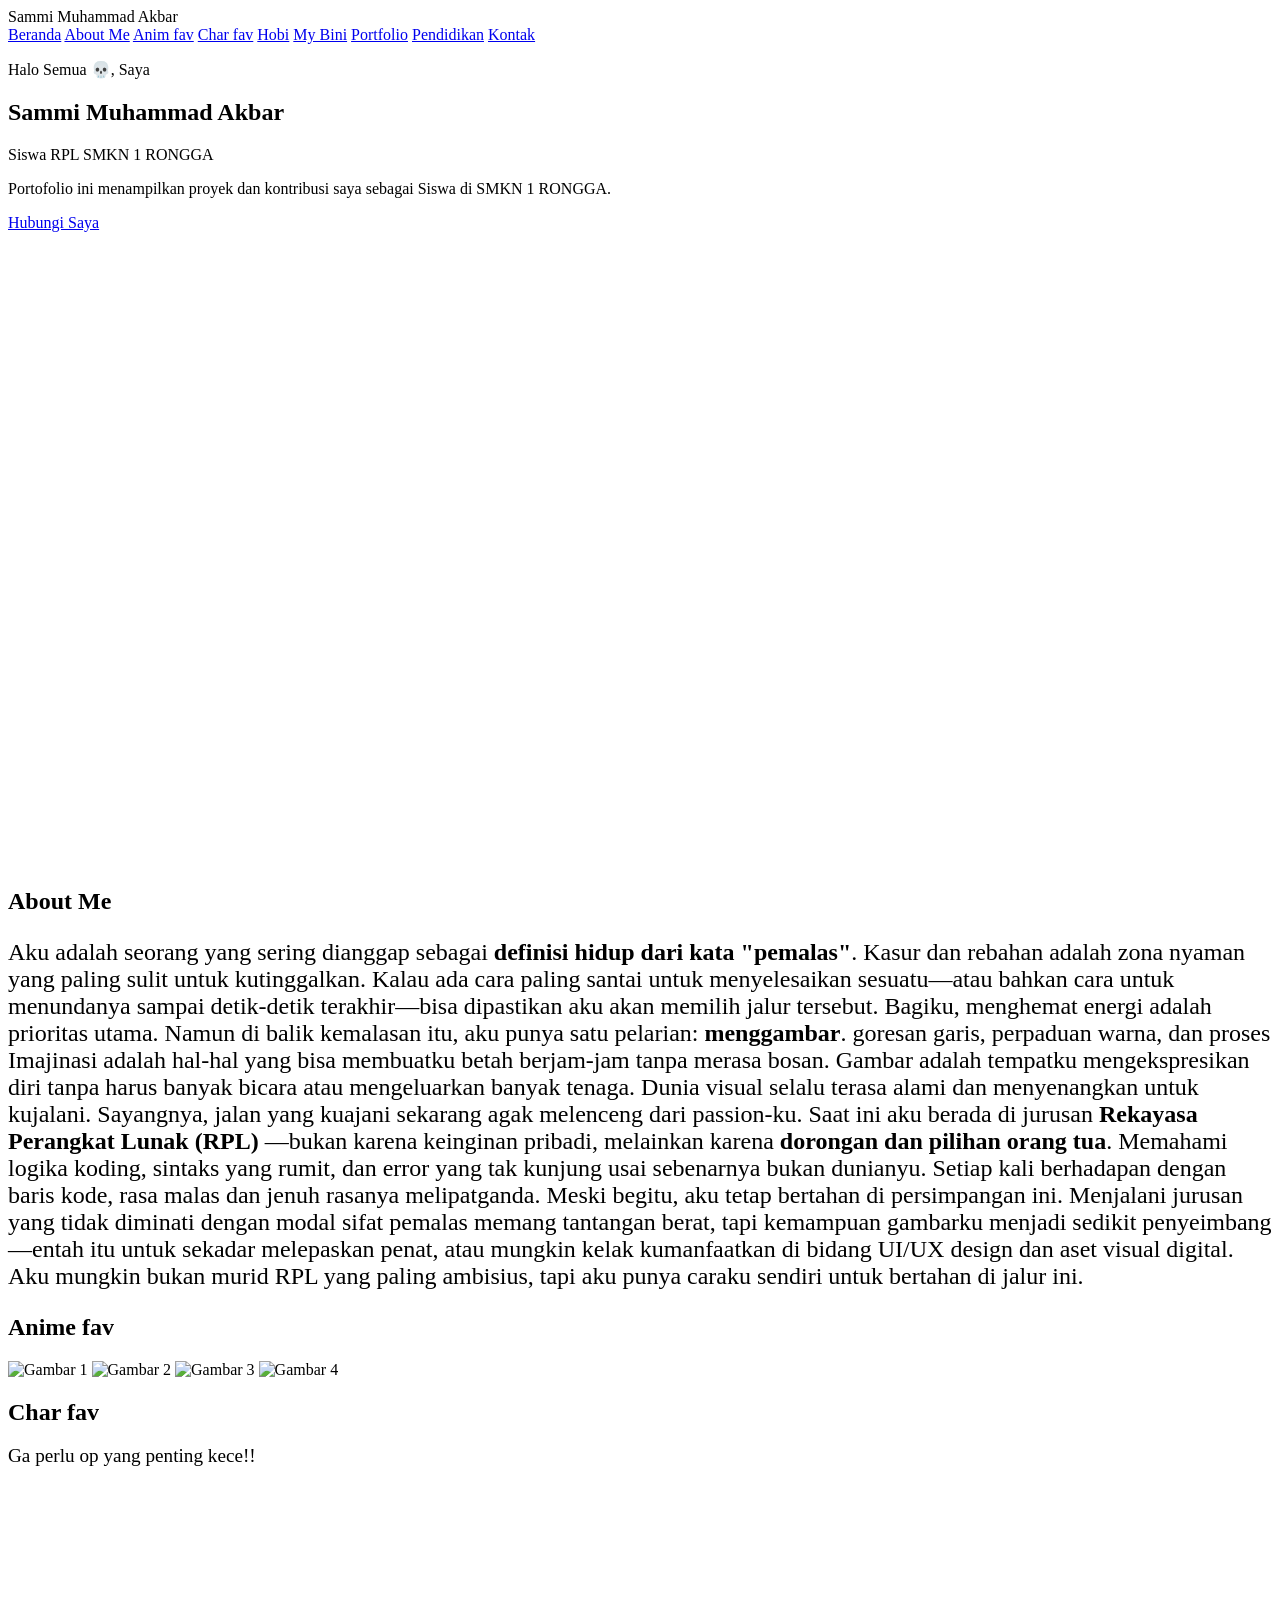
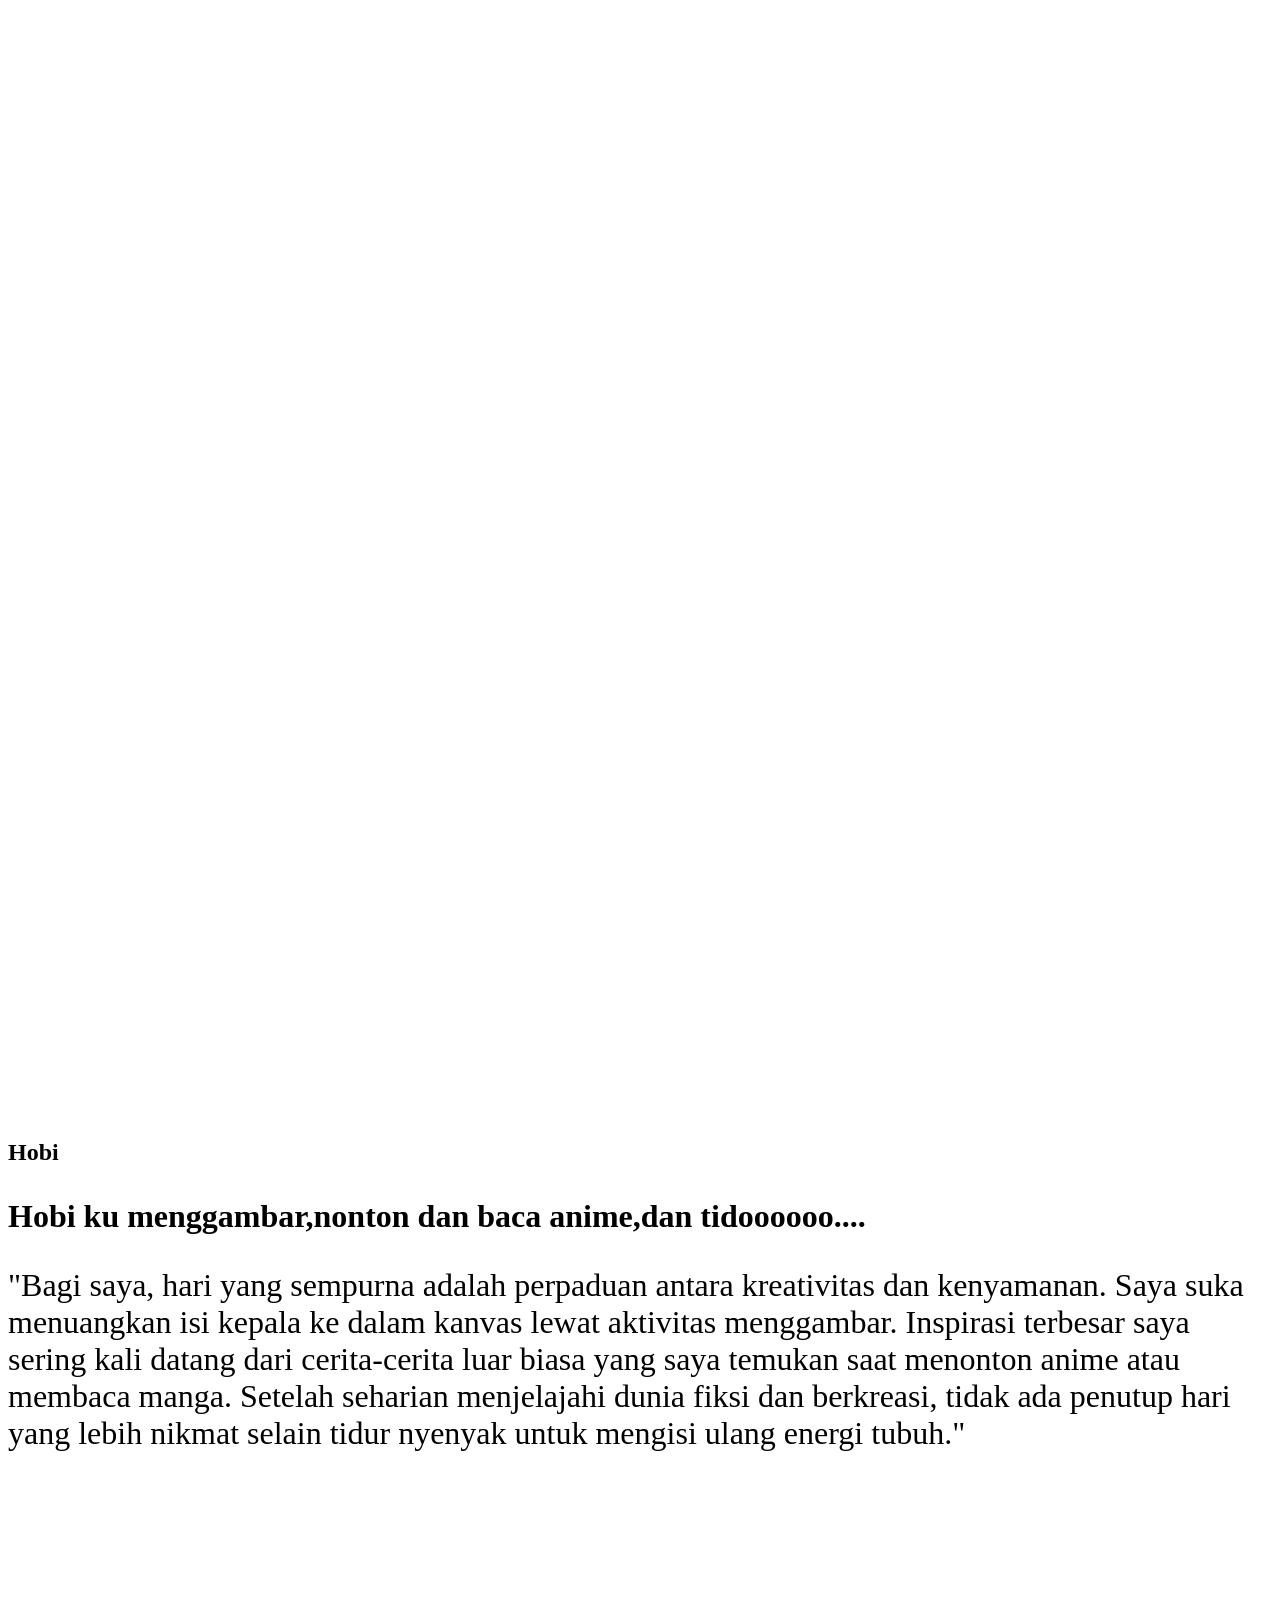
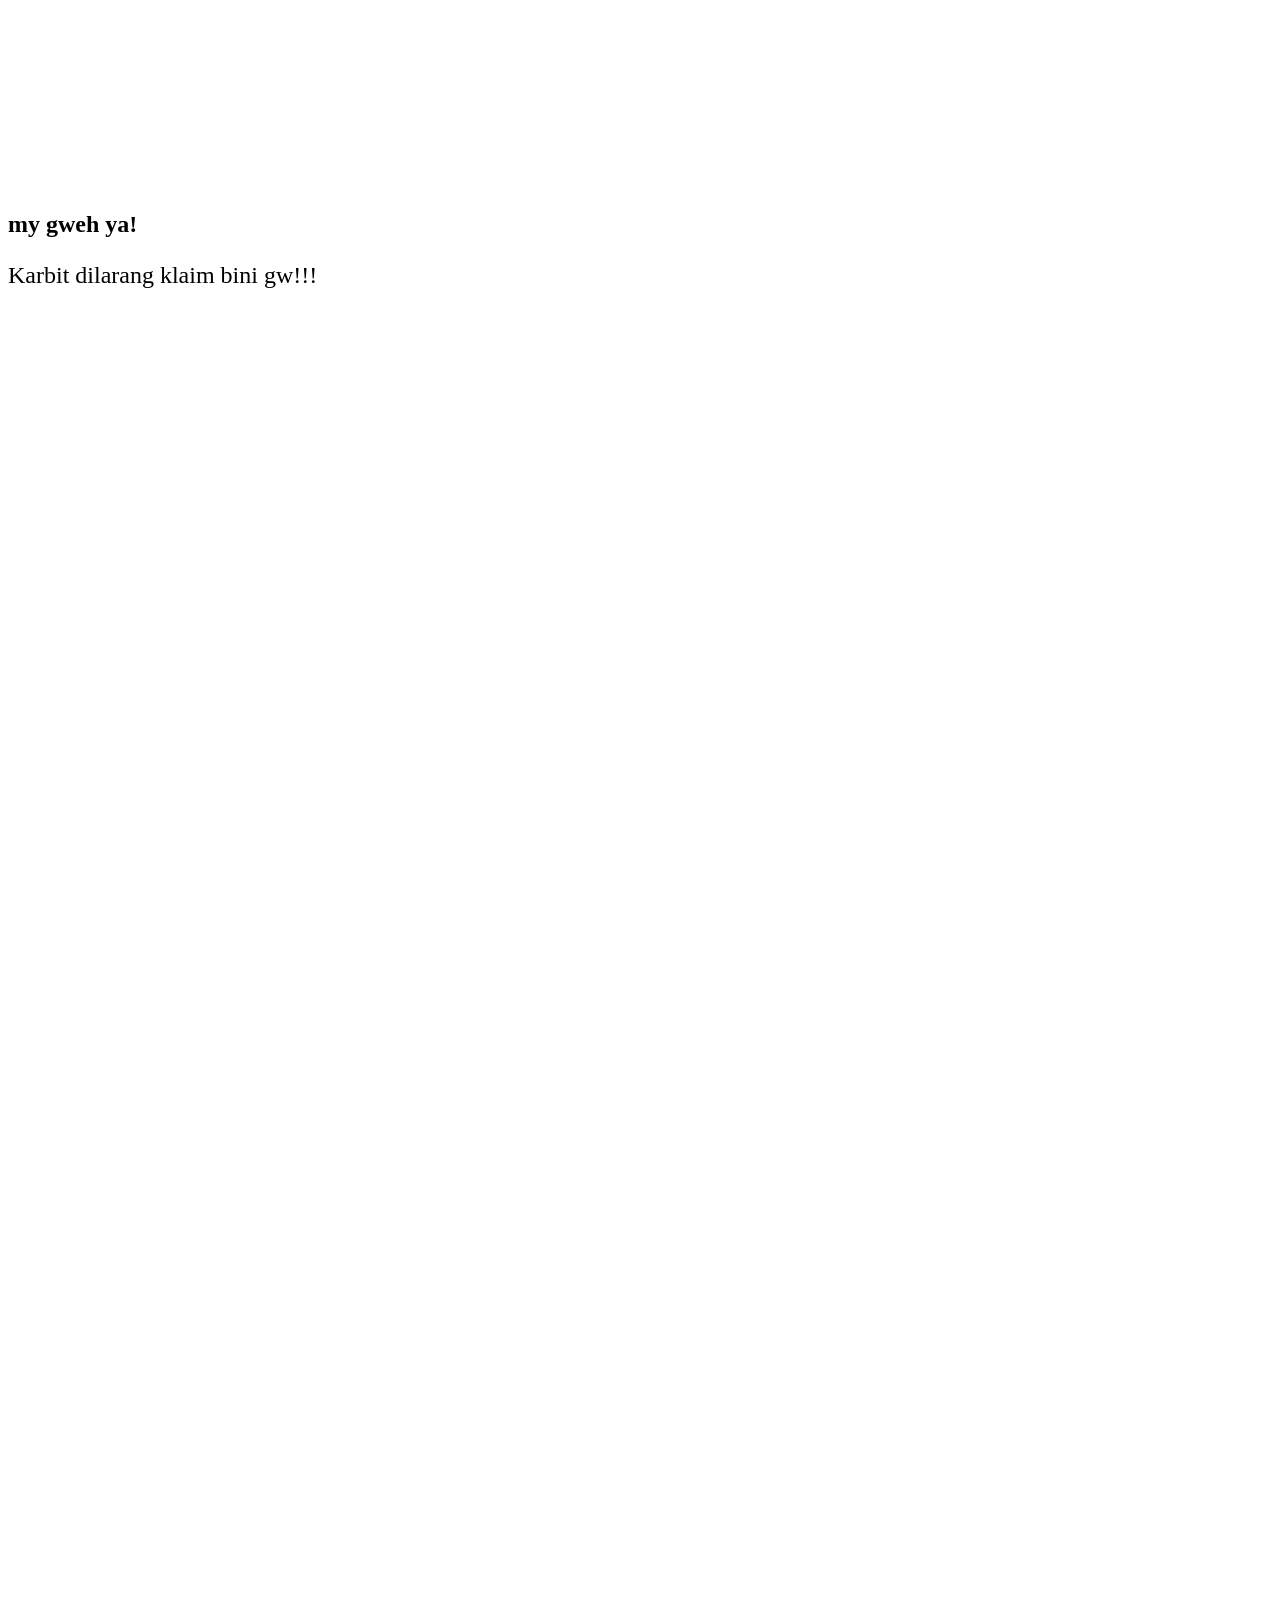
==== aboutme.html @ a34281c8 "Add files via upload" ====
<!DOCTYPE html>
<html lang="id">

<head>
    <meta charset="UTF-8">
    <meta name="viewport" content="width=device-width, initial-scale=1.0">
    <title>Portofolio Sammi Muhammad</title>
    <link rel="stylesheet" href="css/aboutme.css">
</head>

<body>

    <header class="navbar">
        <div class="logo">Sammi Muhammad Akbar</div>
        <nav class="nav-links">
            <a href="#beranda">Beranda</a>
            <a href="#aboutme">About Me</a>
            <a href="#animfav">Anim fav</a>
            <a href="#charfav">Char fav</a>
            <a href="#hobi">Hobi</a>
            <a href="#mybini">My Bini</a>
            <a href="#portfolio">Portfolio</a>
            <a href="#pendidikan">Pendidikan</a>
            <a href="#kontak">Kontak</a>
        </nav>
    </header>

    <section id="beranda" class="sem-container">
        <div class="hero-content">
            <p class="greeting">Halo Semua 💀, Saya</p>
            <h1 class="name">Sammi Muhammad Akbar</h1>
            <p class="role">
                Siswa RPL <span class="company">SMKN 1 RONGGA</span>
            </p>
            <p class="description">
                Portofolio ini menampilkan proyek dan kontribusi saya sebagai Siswa di SMKN 1 RONGGA.
            </p>
            <a href="#kontak" class="btn-primary">Hubungi Saya</a>
        </div>

        <div class="hero-avatar">
            <video src="assests/video/nino.mp4" autoplay loop muted playsinline width="100%"></video>
        </div>
    </section>

    <section id="aboutme" class="section-box bg-light">
        <h2>About Me</h2>
        <p style="font-family: Georgia; font-size: x-large" > Aku adalah seorang yang sering dianggap sebagai <b>definisi hidup dari kata "pemalas"</b>. Kasur dan rebahan
        adalah zona
        nyaman yang paling sulit untuk kutinggalkan. Kalau ada cara paling santai untuk menyelesaikan sesuatu—atau
        bahkan
        cara untuk menundanya sampai detik-detik terakhir—bisa dipastikan aku akan memilih jalur tersebut. Bagiku,
        menghemat
        energi adalah prioritas utama.

        Namun di balik kemalasan itu, aku punya satu pelarian: <b>menggambar</b>. goresan garis, perpaduan warna,
        dan proses
        Imajinasi adalah hal-hal yang bisa membuatku betah berjam-jam tanpa merasa bosan. Gambar adalah tempatku
        mengekspresikan diri tanpa harus banyak bicara atau mengeluarkan banyak tenaga. Dunia visual selalu terasa
        alami dan
        menyenangkan untuk kujalani.

        Sayangnya, jalan yang kuajani sekarang agak melenceng dari passion-ku. Saat ini aku berada di jurusan <b>
            Rekayasa
            Perangkat Lunak (RPL) </b> —bukan karena keinginan pribadi, melainkan karena <b>dorongan dan pilihan
            orang tua</b>.
        Memahami logika koding, sintaks yang rumit, dan error yang tak kunjung usai sebenarnya bukan dunianyu.
        Setiap kali
        berhadapan dengan baris kode, rasa malas dan jenuh rasanya melipatganda.

        Meski begitu, aku tetap bertahan di persimpangan ini. Menjalani jurusan yang tidak diminati dengan modal
        sifat
        pemalas memang tantangan berat, tapi kemampuan gambarku menjadi sedikit penyeimbang—entah itu untuk sekadar
        melepaskan penat, atau mungkin kelak kumanfaatkan di bidang UI/UX design dan aset visual digital. Aku
        mungkin bukan
        murid RPL yang paling ambisius, tapi aku punya caraku sendiri untuk bertahan di jalur ini.</p>
    </section>

    <section id="animfav" class="section-box">
        <h2>Anime fav</h2>
        <div class="sejajar">
            <img src="assests/img/cs.jpe" alt="Gambar 1" width="200" class="gambar-bulatx">
            <img src="assests/img/ddd.jpe" alt="Gambar 2" width="200" class="gambar-bulatx">
            <img src="assests/img/ds.jpe" alt="Gambar 3" width="200" class="gambar-bulatx">
            <img src="assests/img/zero.jpe" alt="Gambar 4" width="200" class="gambar-bulatx">
        </div>
    </section> 
    
    <section id="charfav" class="section-box bg-light">
        <h2>Char fav</h2>
        <p style="font-size: larger;">Ga perlu op yang penting kece!!</p>
        <div>
           <video src="assests/video/anos.mp4" alt="video 1" autoplay loop muted playsinline width="100%" class="gambar-bulatp"></video>
            <video src="assests/video/deku.mp4" alt="video 1" autoplay loop muted playsinline width="100%" class="gambar-bulatp"></video>
            <video src="assests/video/naoya.mp4" alt="video 1" autoplay loop muted playsinline width="100%" class="gambar-bulatp"></video>
            <video src="assests/video/siwo.mp4" alt="video 1" autoplay loop muted playsinline width="100%" class="gambar-bulatp"></video>
            <video src="assests/video/subaru.mp4" alt="video 1" autoplay loop muted playsinline width="100%" class="gambar-bulatp"></video>
            <video src="assests/video/oreki.mp4" alt="video 1" autoplay loop muted playsinline width="100%" class="gambar-bulatp"></video>
            <video src="assests/video/billy.mp4" alt="video 1" autoplay loop muted playsinline width="100%" class="gambar-bulatp"></video>
            <video src="assests/video/gyutaro.mp4" alt="video 1" autoplay loop muted playsinline width="100%" class="gambar-bulatp"></video>
            <video src="assests/video/okarun.mp4" alt="video 1" autoplay loop muted playsinline width="100%" class="gambar-bulatp"></video>
            <video src="assests/video/white.mp4" alt="video 1" autoplay loop muted playsinline width="100%" class="gambar-bulatp"></video>
            <video src="assests/video/redo.mp4" alt="video 1" autoplay loop muted playsinline width="100%" class="gambar-bulatp"></video>
            <video src="assests/video/qinshihuang.mp4" alt="video 1" autoplay loop muted playsinline width="100%" class="gambar-bulatp"></video>
        </div>
    </section> 
    
    <section id="hobi" class="section-box">
        <h2>Hobi</h2>
        <p style="font-size: xx-large"><b>Hobi ku menggambar,nonton dan baca anime,dan tidoooooo....</b></p>
        <p style="font-size: xx-large">"Bagi saya, hari yang sempurna adalah perpaduan antara kreativitas dan kenyamanan. Saya suka menuangkan isi kepala ke
            dalam kanvas lewat aktivitas menggambar. Inspirasi terbesar saya sering kali datang dari cerita-cerita luar biasa
            yang saya temukan saat menonton anime atau membaca manga. Setelah seharian menjelajahi dunia fiksi dan berkreasi,
            tidak ada penutup hari yang lebih nikmat selain tidur nyenyak untuk mengisi ulang energi tubuh."</p>
        <div>
            <video src="assests/video/baca komik.mp4" alt="video 1" autoplay loop muted playsinline width="100%" class="gambar-bulatp"></video>
            <video src="assests/video/art.mp4" alt="video 1" autoplay loop muted playsinline width="100%" class="gambar-bulatp"></video>
            <video src="assests/video/tido.mp4" alt="video 1" autoplay loop muted playsinline width="100%" class="gambar-bulatp"></video>
        </div>
    </section> 
    
    <section id="mybini" class="section-box bg-light">
        <h2>my gweh ya!</h2>
        <p style="font-size: x-large;">Karbit dilarang klaim bini gw!!!</p>
        <div>
            <video src="assests/video/fubuki.mp4" alt="video 1" autoplay loop muted playsinline width="100%" class="gambar-bulatp"></video>
            <video src="assests/video/chisia.mp4" alt="video 1" autoplay loop muted playsinline width="100%" class="gambar-bulatp"></video>
            <video src="assests/video/ijichi.mp4" alt="video 1" autoplay loop muted playsinline width="100%" class="gambar-bulatp"></video>
            <video src="assests/video/meme.mp4" alt="video 1" autoplay loop muted playsinline width="100%" class="gambar-bulatp"></video>
            <video src="assests/video/momo.mp4" alt="video 1" autoplay loop muted playsinline width="100%" class="gambar-bulatp"></video>
            <video src="assests/video/selena.mp4" alt="video 1" autoplay loop muted playsinline width="100%" class="gambar-bulatp"></video>
            <video src="assests/video/chisa.mp4" alt="video 1" autoplay loop muted playsinline width="100%" class="gambar-bulatp"></video>
            <video src="assests/video/mitsuri.mp4" alt="video 1" autoplay loop muted playsinline width="100%" class="gambar-bulatp"></video>
            <video src="assests/video/rias.mp4" alt="video 1" autoplay loop muted playsinline width="100%" class="gambar-bulatp"></video>
            <video src="assests/video/sara.mp4" alt="video 1" autoplay loop muted playsinline width="100%" class="gambar-bulatp"></video>
            <video src="assests/video/fenrys.mp4" alt="video 1" autoplay loop muted playsinline width="100%" class="gambar-bulatp"></video>
            <video src="assests/video/maasha.mp4" alt="video 1" autoplay loop muted playsinline width="100%" class="gambar-bulatp"></video>
            </div>
    </section> 
    
    <section id="portfolio" class="section-box">
        <h2>Portfolio</h2>
        <p>Saya membuat sebuah web untuk membaca komik gratis dan lengkap.</p>
        <div style="display: flex; align-items: center; margin-bottom: 15px;">
            <img src="assests/img/Web KOmik.PNG"
                style="width: 100%; max-width: 1000px; height: auto; object-fit: contain; border-radius: 10px;">
        </div>

        <div style="text-align: left; margin-top: 10px;">
            <a href="http://127.0.0.1:5500/komikkita.html"
                style="font-weight: bold; color: #007bff; text-decoration: none;">Klik untuk ke web komik →</a>
        </div>
    </section>

    <section id="pendidikan" class="section-box bg-light">
        <h2 style="text-align: center;">Pendidikan</h2>
        <h1 style="text-align: center; font-size: xxx-large;">Alumni dari sekolah di bawah</h1>
        <p style= "text-align: center;"><b>Pernah & Sedang belajar di universitas di bawah</b></p>
        <div class="sejajar">
            <img src="assests/img/sdn 2.jpe" alt="Gambar 2" width="200" class="gambar-bulatv">
            <img src="assests/img/albiayayh.jpe" alt="Gambar 3" width="200" class="gambar-bulatv">
            <img src="assests/img/smkn 1 rongga.jpe" alt="Gambar 3" width="200" class="gambar-bulatv">
        </div>
            
    </section>

    <section id="kontak" class="section-box">
        <h2>Kontak</h2>
       <section id="kontak" class="section-box">
        <h2>Kontak</h2>
        
        <!-- TikTok -->
        <div style="display: flex; align-items: center; margin-bottom: 15px;">
            <img src="assests/img/tiktok.png" width="80" style="border-radius: 16px;">
            <p style="margin-left: 15px;">
                <b>TikTok account:</b><br>
                <a href="http://tiktok.com/@billykidss" target="_blank" style="text-decoration: none; color: #00a2ff;">𝐒𝐧𝐨𝐨𝐳𝐞💤</a>
            </p>
        </div>

        <!-- Discord -->
        <div style="display: flex; align-items: center; margin-bottom: 15px;">
            <img src="assests/img/discord.png" width="80" style="border-radius: 16px;">
            <p style="margin-left: 15px;">
                <b>Discord account:</b><br>
                <a href="https://discord.gg/sYgMK5Vu5" target="_blank" style="text-decoration: none; color: #00ccff;">Houtaro Oreki</a>
            </p>
        </div>

        <!-- X (Twitter) -->
        <div style="display: flex; align-items: center; margin-bottom: 15px;">
            <img src="assests/img/twittwr.jpe" width="80" style="border-radius: 16px;">
            <p style="margin-left: 15px;">
                <b>X account:</b><br>
                <a href="https://x.com/HoutaroOrekiDes" target="_blank" style="text-decoration: none; color: hwb(197 0% 0%);">@HoutaroOrekiDes</a>
            </p>
        </div>

        <!-- WhatsApp -->
        <div style="display: flex; align-items: center; margin-bottom: 15px;">
            <img src="assests/img/wa.jpe" width="80" style="border-radius: 16px;">
            <p style="margin-left: 15px;">
                <b>WhatsApp number:</b><br>
                <a href="https://wa.me" target="_blank" style="text-decoration: none; color: #007BFF;">+082225461493</a>
            </p>
        </div>
</section>

    </section>

</body>

</html>
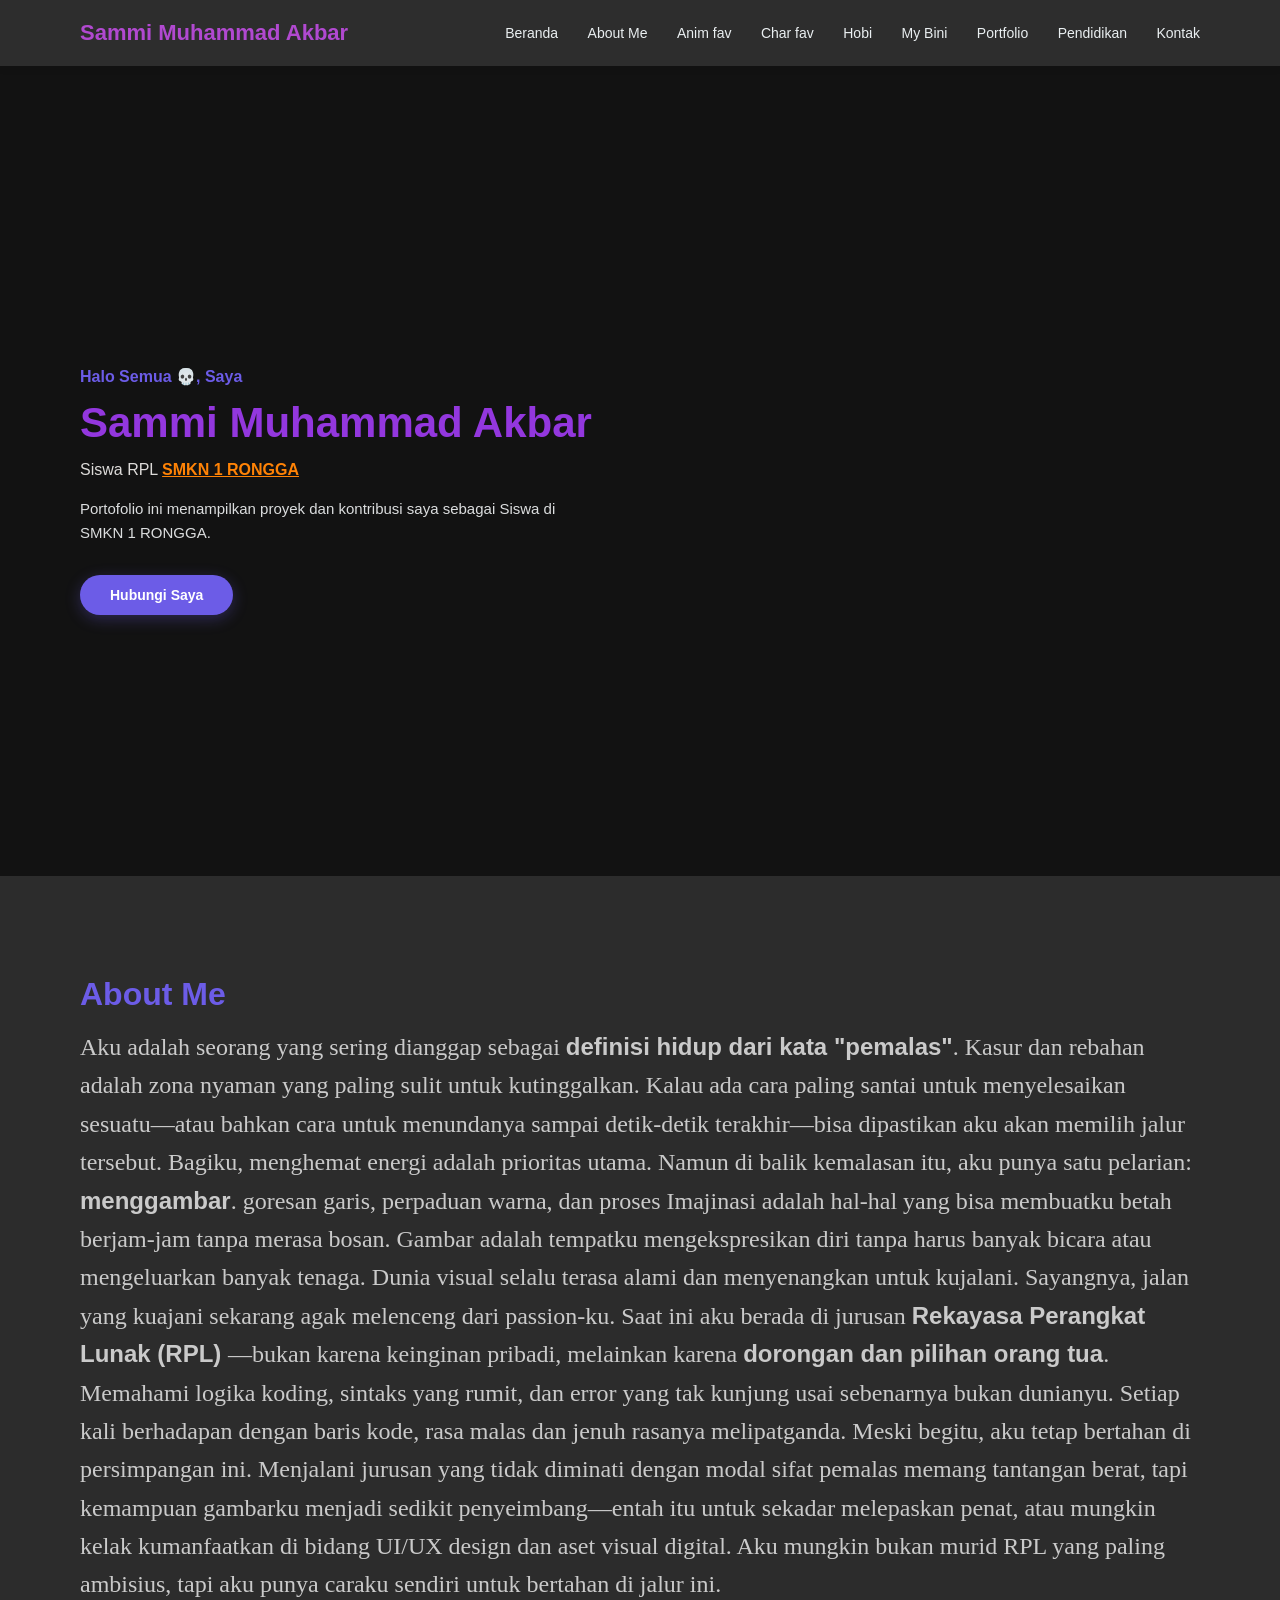
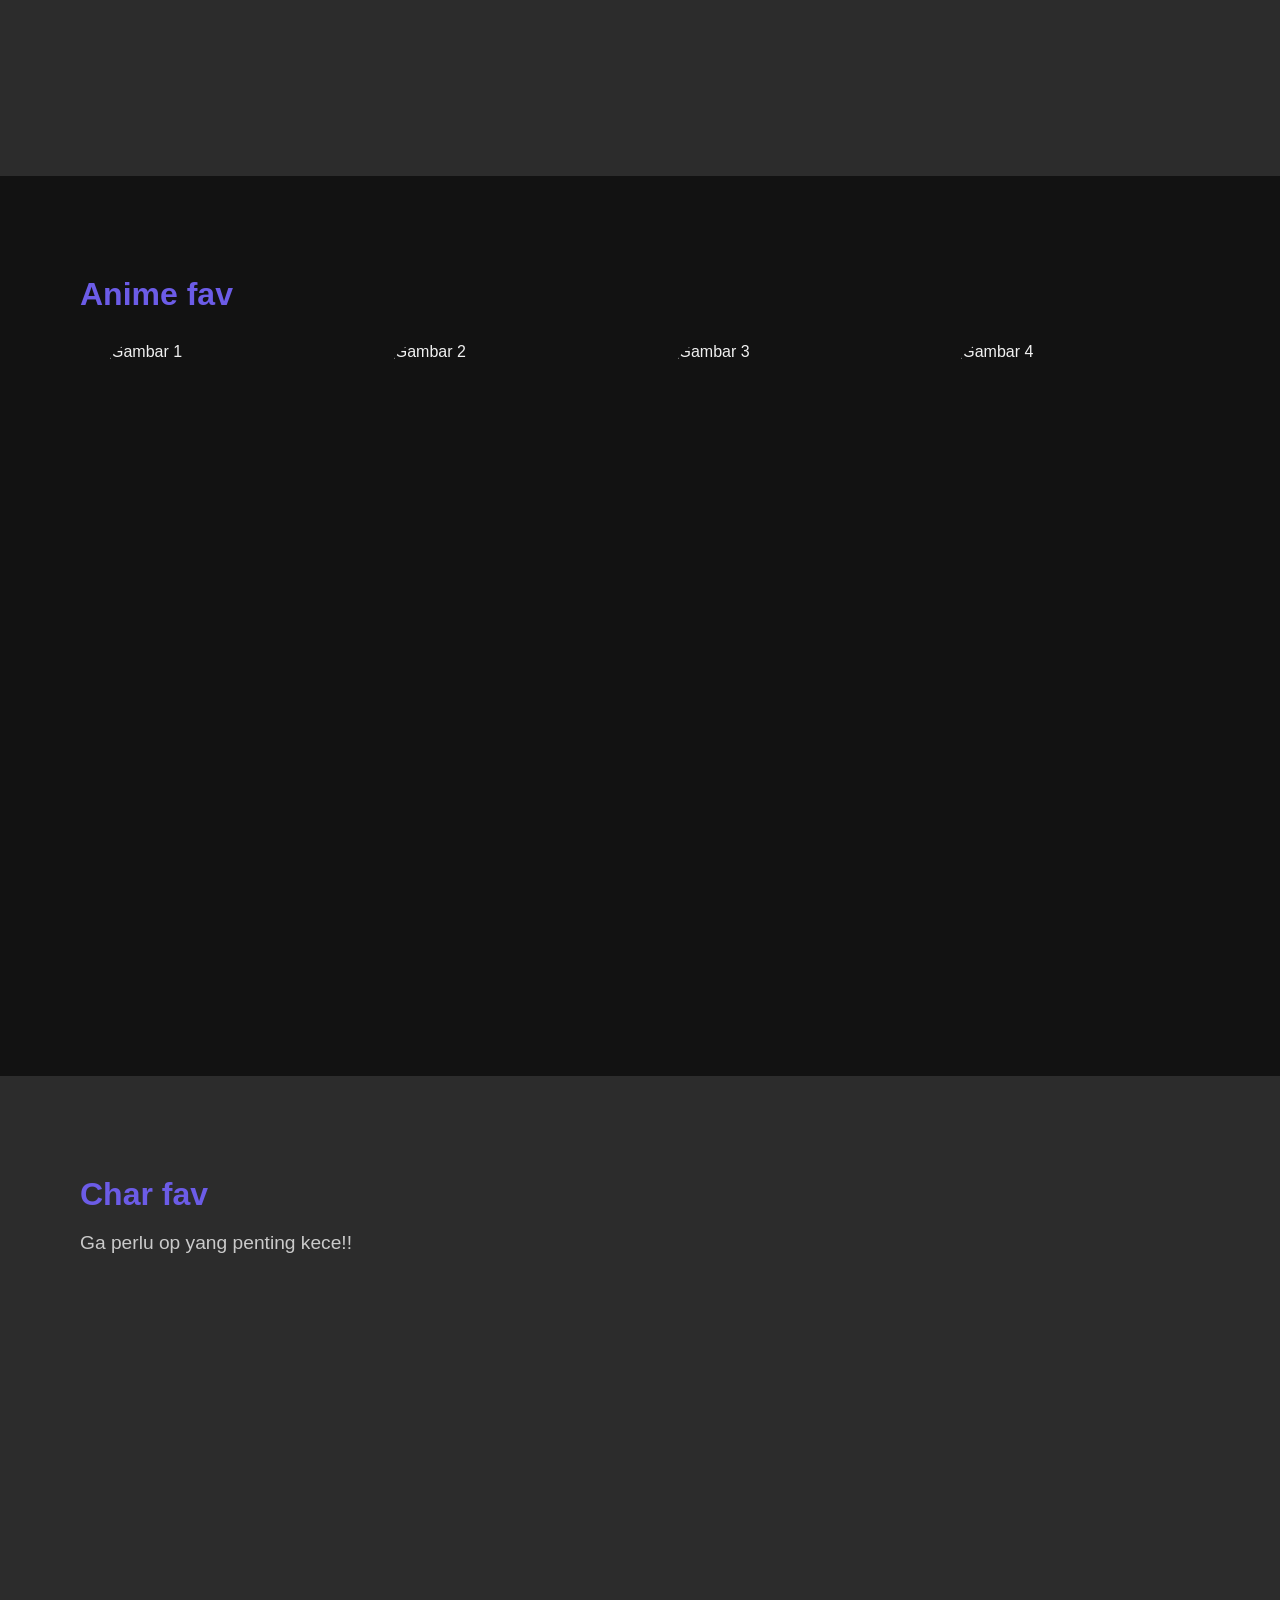
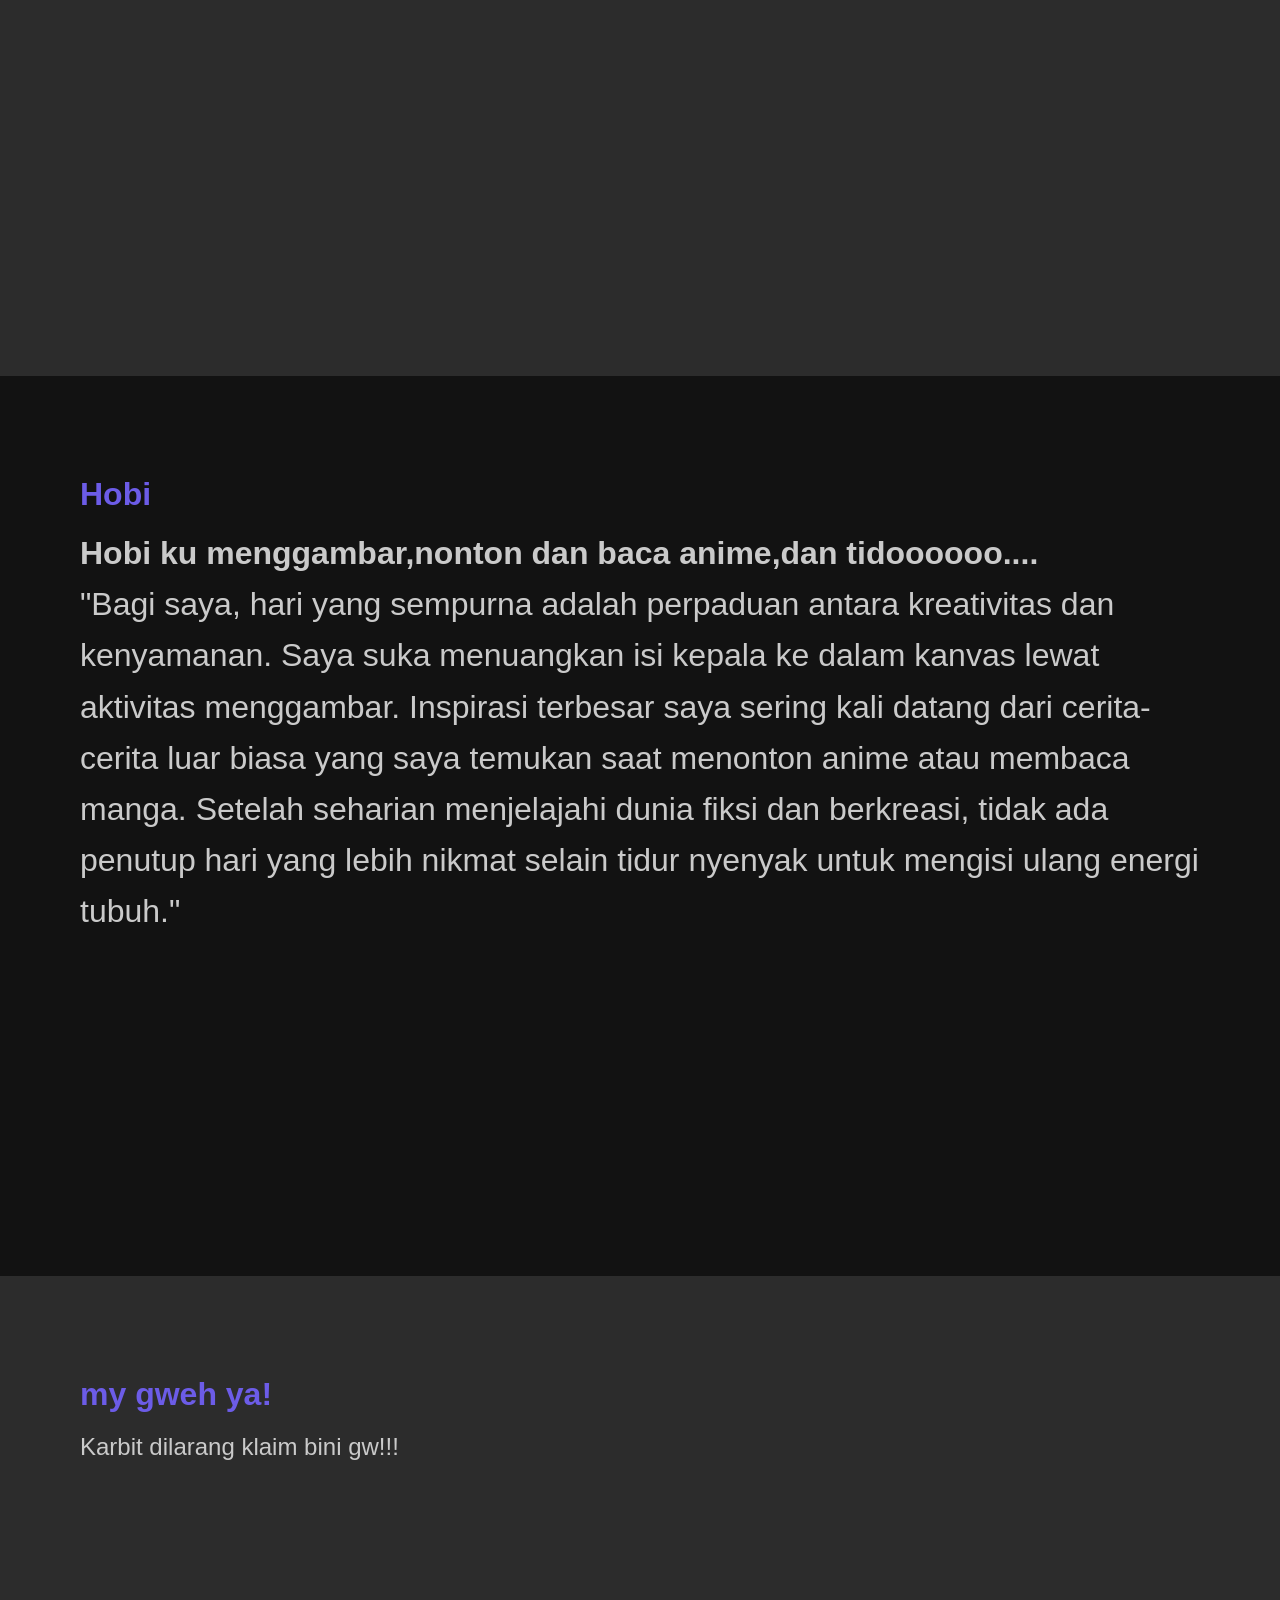
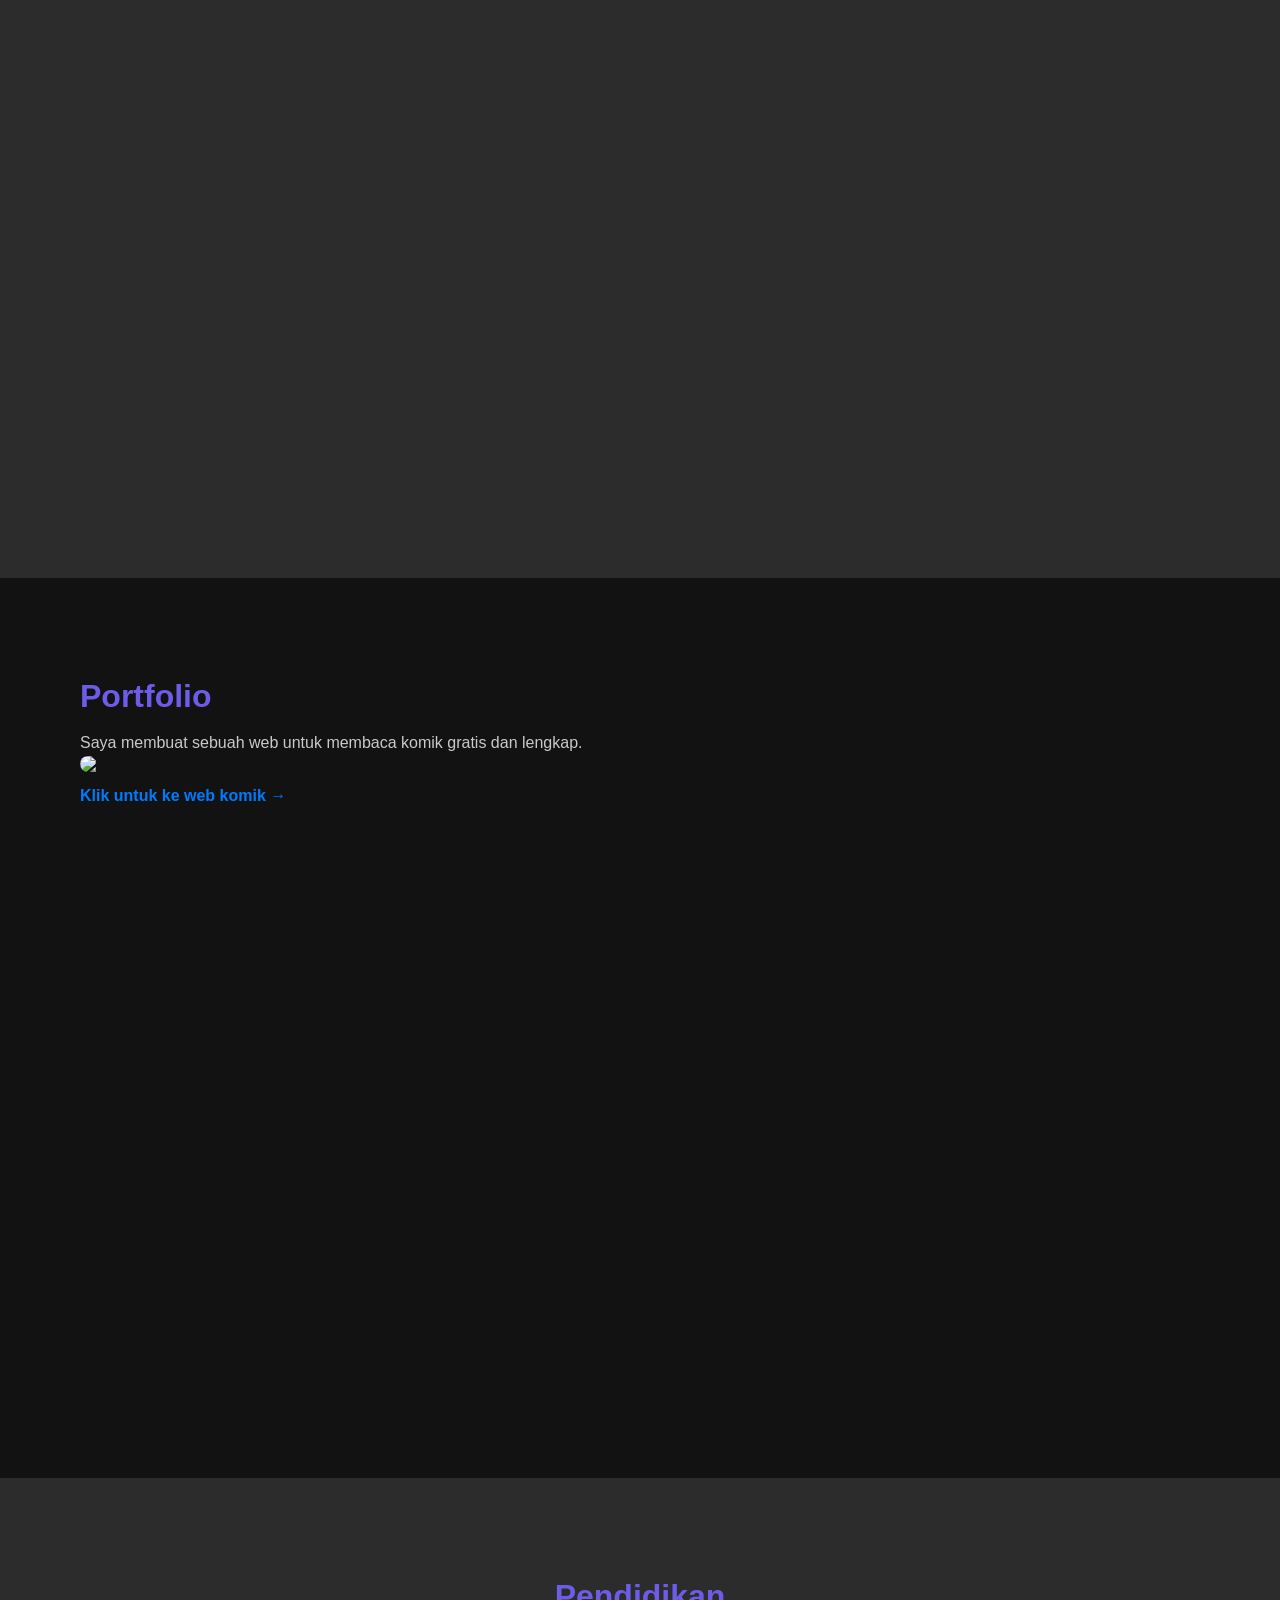
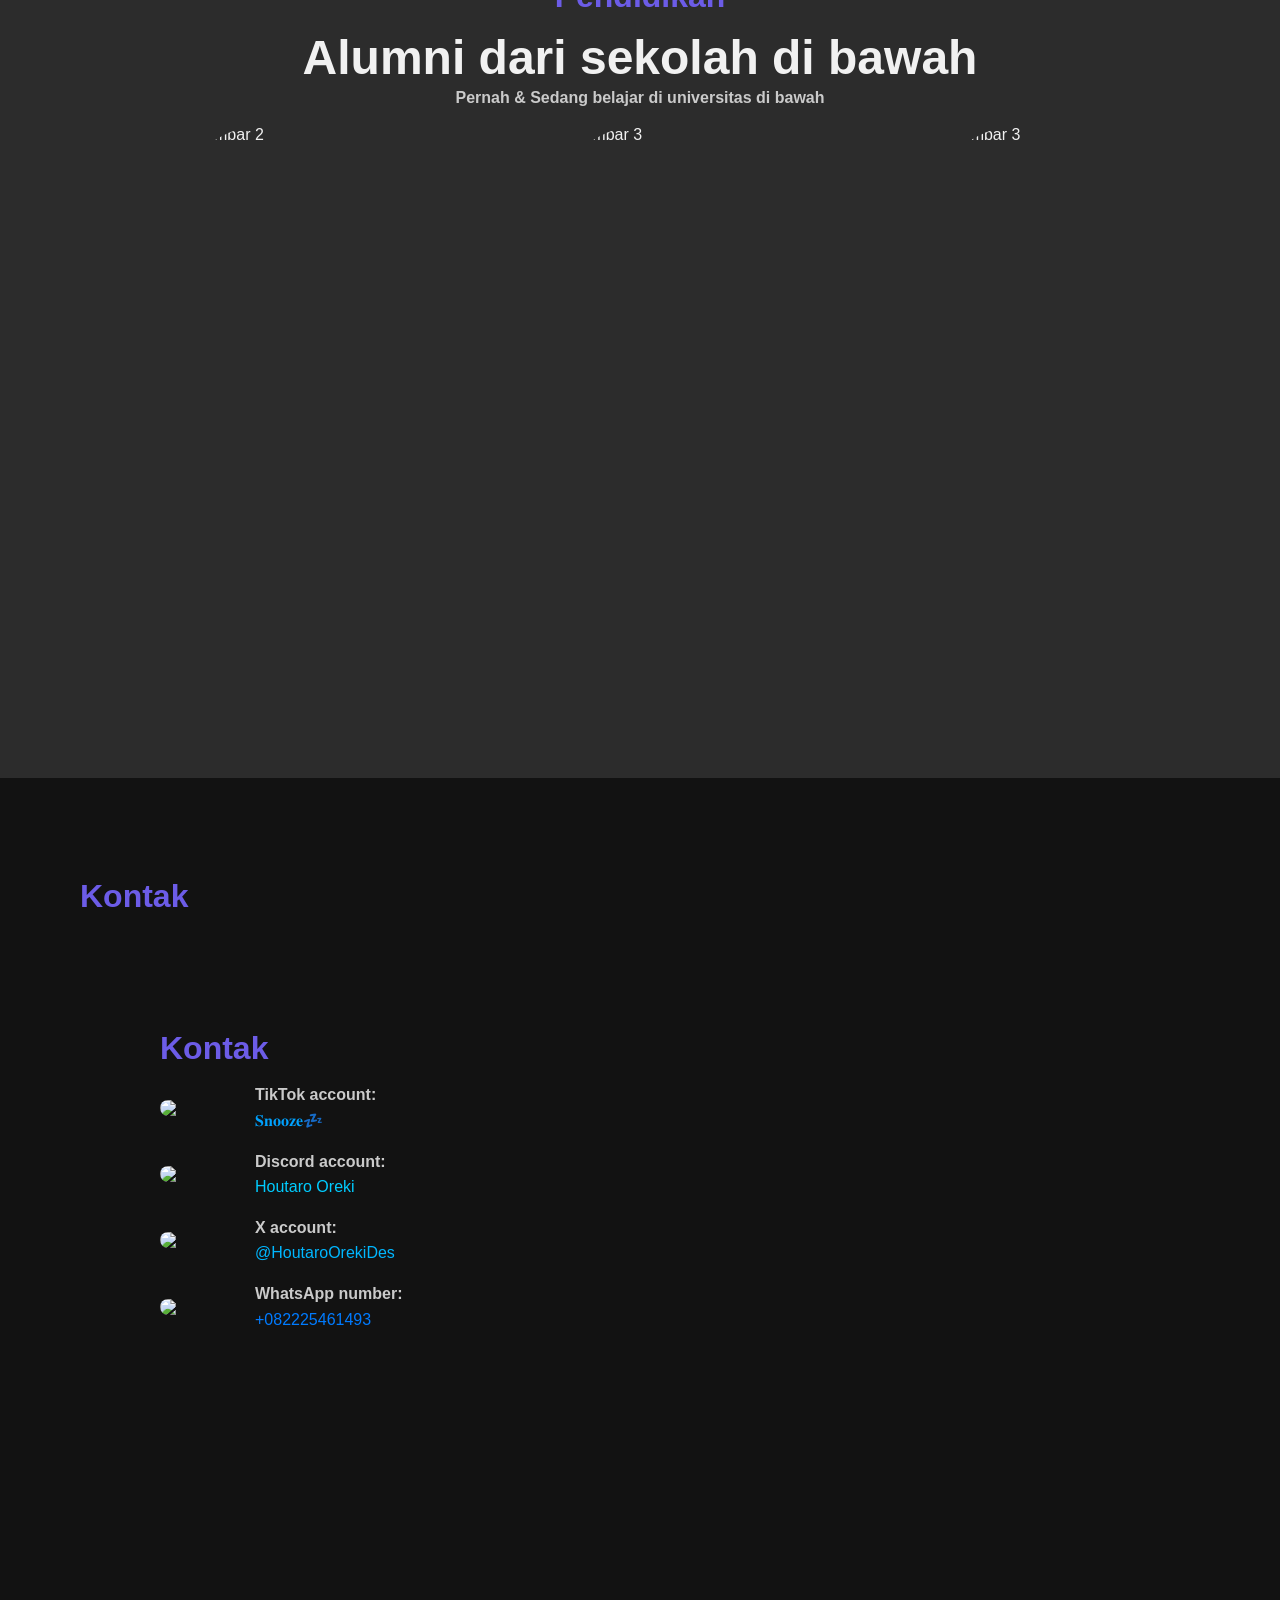
==== commit fc49c526: "Update aboutme.html" ====
--- a/aboutme.html
+++ b/aboutme.html
@@ -5,7 +5,7 @@
     <meta charset="UTF-8">
     <meta name="viewport" content="width=device-width, initial-scale=1.0">
     <title>Portofolio Sammi Muhammad</title>
-    <link rel="stylesheet" href="css/aboutme.css">
+    <link rel="stylesheet" href="aboutme.css">
 </head>
 
 <body>
@@ -210,4 +210,4 @@
 
 </body>
 
-</html>+</html>
--- a/aboutme.css
+++ b/aboutme.css
@@ -0,0 +1,205 @@
+/* Reset & Efek Scroll Halus */
+html {
+  scroll-behavior: smooth; /* Kunci efek geser halus */
+}
+
+* {
+  margin: 0;
+  padding: 0;
+  box-sizing: border-box;
+  font-family: 'Segoe UI', Tahoma, Geneva, Verdana, sans-serif;
+}
+
+body {
+  background-color: #121212;
+  color: #f1f1f1;
+}
+
+/* Navbar Tetap Melayang di Atas (Sticky) */
+.navbar {
+  position: sticky;
+  top: 0;
+  background-color: #2d2d2d;
+  z-index: 100;
+  display: flex;
+  justify-content: space-between;
+  align-items: center;
+  padding: 20px 80px;
+  box-shadow: 0 2px 10px rgba(0, 0, 0, 0.05);
+}
+
+.logo {
+  font-weight: 700;
+  font-size: 22px;
+  color: #b149d0;
+}
+
+.nav-links a {
+  margin-left: 25px;
+  text-decoration: none;
+  color: #eaeff1;
+  font-size: 14px;
+  font-weight: 500;
+  transition: color 0.3s ease;
+}
+
+.nav-links a:hover {
+  color: #8074d8;
+}
+
+/* sem Section nya */
+.sem-container {
+  display: flex;
+  justify-content: space-between;
+  align-items: center;
+  padding: 80px 80px 40px;
+  min-height: 90vh;
+}
+
+.hero-content {
+  max-width: 520px;
+}
+
+.greeting {
+  color: #6c5ce7;
+  font-weight: 700;
+  font-size: 16px;
+  margin-bottom: 12px;
+}
+
+.name {
+  font-size: 42px;
+  font-weight: 800;
+  color: #9337de;
+  line-height: 1.2;
+  margin-bottom: 12px;
+}
+
+.role {
+  font-size: 16px;
+  color: #dddbd9;
+  margin-bottom: 18px;
+}
+
+.company {
+  color: #ff8306;
+  font-weight: 600;
+  text-decoration: underline;
+}
+
+.description {
+  color: #dbddde;
+  font-size: 15px;
+  line-height: 1.6;
+  margin-bottom: 30px;
+}
+
+.btn-primary {
+  display: inline-block;
+  background-color: #6c5ce7;
+  color: #ffffff;
+  padding: 12px 30px;
+  border-radius: 25px;
+  text-decoration: none;
+  font-size: 14px;
+  font-weight: 600;
+  box-shadow: 0 4px 15px rgba(108, 92, 231, 0.3);
+  transition: background-color 0.3s ease;
+}
+
+.btn-primary:hover {
+  background-color: #5a4bcf;
+}
+
+.hero-avatar {
+  position: relative;
+  width: 500px;
+  height: 500px;
+  display: flex;
+  justify-content: center;
+  align-items: flex-end;
+}
+
+.profile-img {
+  position: relative;
+  z-index: 2;
+  width: 100%;
+  height: auto;
+  object-fit: contain;
+}
+
+/* Style Umum untuk Setiap Section Konten */
+.section-box {
+  padding: 100px 80px;
+  min-height: 100vh;
+}
+
+.section-box h2 {
+  font-size: 32px;
+  color: #6c5ce7;
+  margin-bottom: 15px;
+}
+
+/*Untuk text di dalam section box*/
+.section-box p {
+  color: #cacaca;
+  font-size: 16px;
+  line-height: 1.6;
+}
+
+/* Variasi Warna Latar Belakang Selang-seling */
+.bg-light {
+  background-color: #2C2C2C;
+}
+/* Keadaan awal: teks transparan (hilang) dan agak turun ke bawah */
+.muncul-scroll {
+  opacity: 0;
+  transform: translateY(30px);
+  transition: opacity 0.8s ease-out, transform 0.8s ease-out; /* Mengatur durasi smooth */
+}
+
+/* Keadaan setelah di-scroll: teks muncul penuh dan naik ke posisi asli */
+.muncul-scroll.aktif {
+  opacity: 1;
+  transform: translateY(0);
+}
+.sejajar {
+    display: flex;       
+    gap: 15px;      
+  }
+  .gambar-bulat {
+    padding: 15px;
+    width: 200px;
+    height: 200px;        
+    border-radius: 30%; 
+    object-fit: cover;
+  }   
+
+  .gambar-bulatp {
+    padding: 15px;
+    width: 200px;
+    height: 200px;        
+    border-radius: 20%; 
+    object-fit: cover;
+  }  
+
+  .gambar-bulatv {
+    padding: 15px; 
+  width: 200px; 
+  height: 200px; 
+  border-radius: 50%; 
+  object-fit: cover; 
+  /* Tambahkan/ubah bagian ini */
+  display: block;
+  margin: 0 auto; 
+  }  
+
+  .gambar-bulatx {
+  padding: 15px; 
+  width: 300px; 
+  height: 450px; 
+  border-radius: 20%;  
+  display: block;
+  margin: 0 auto; 
+  }  
+
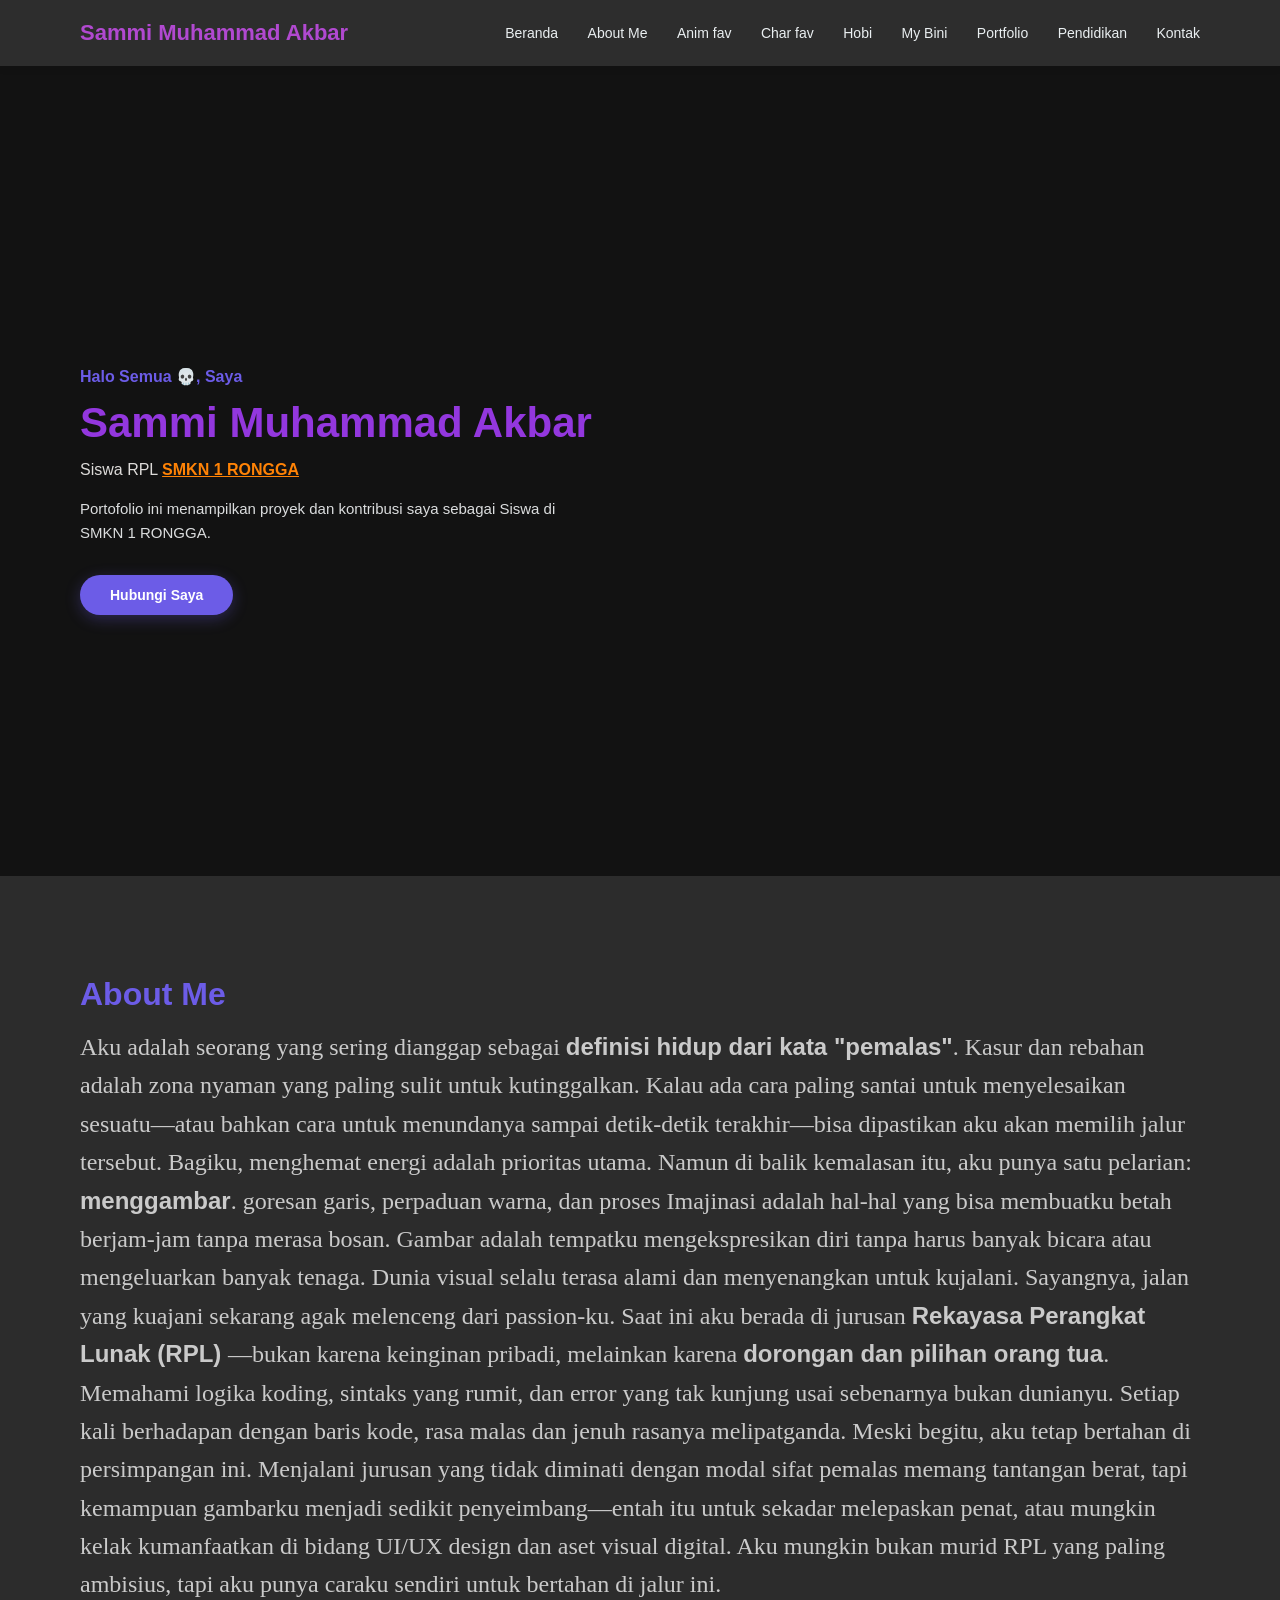
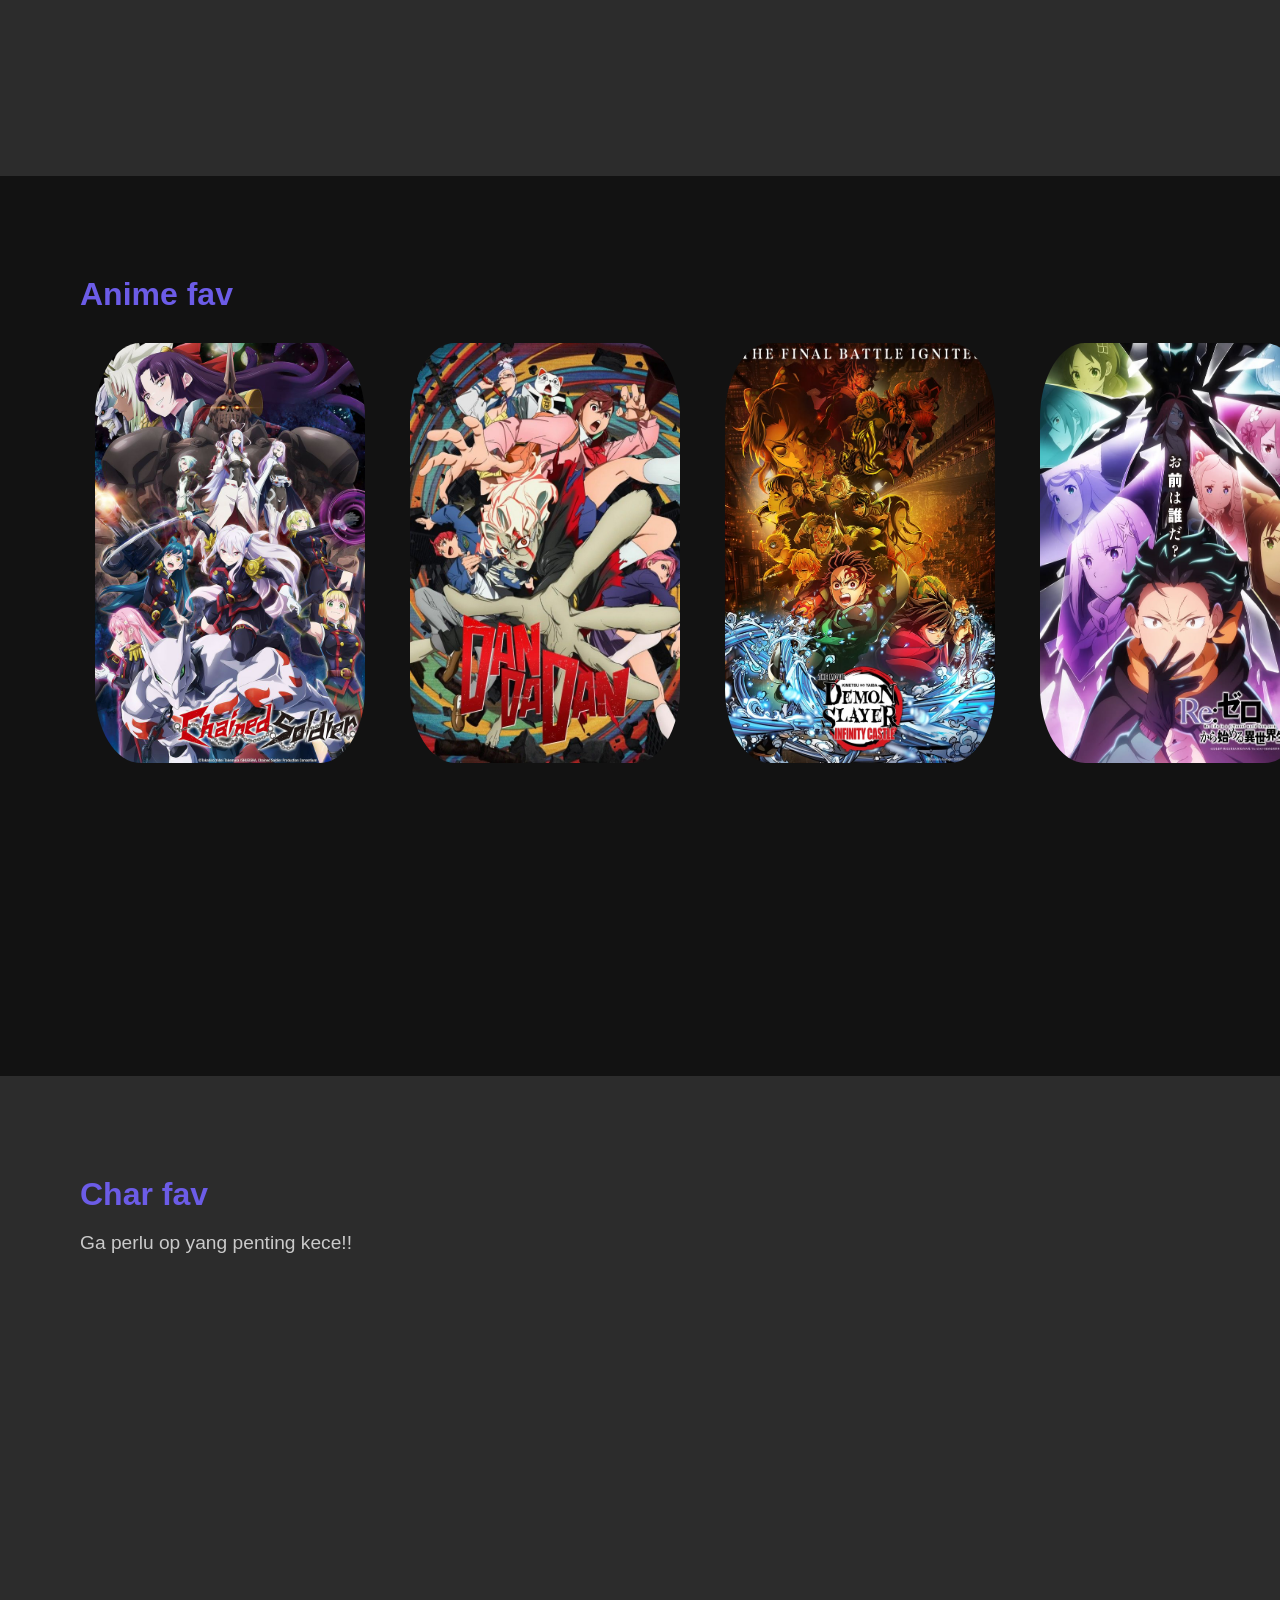
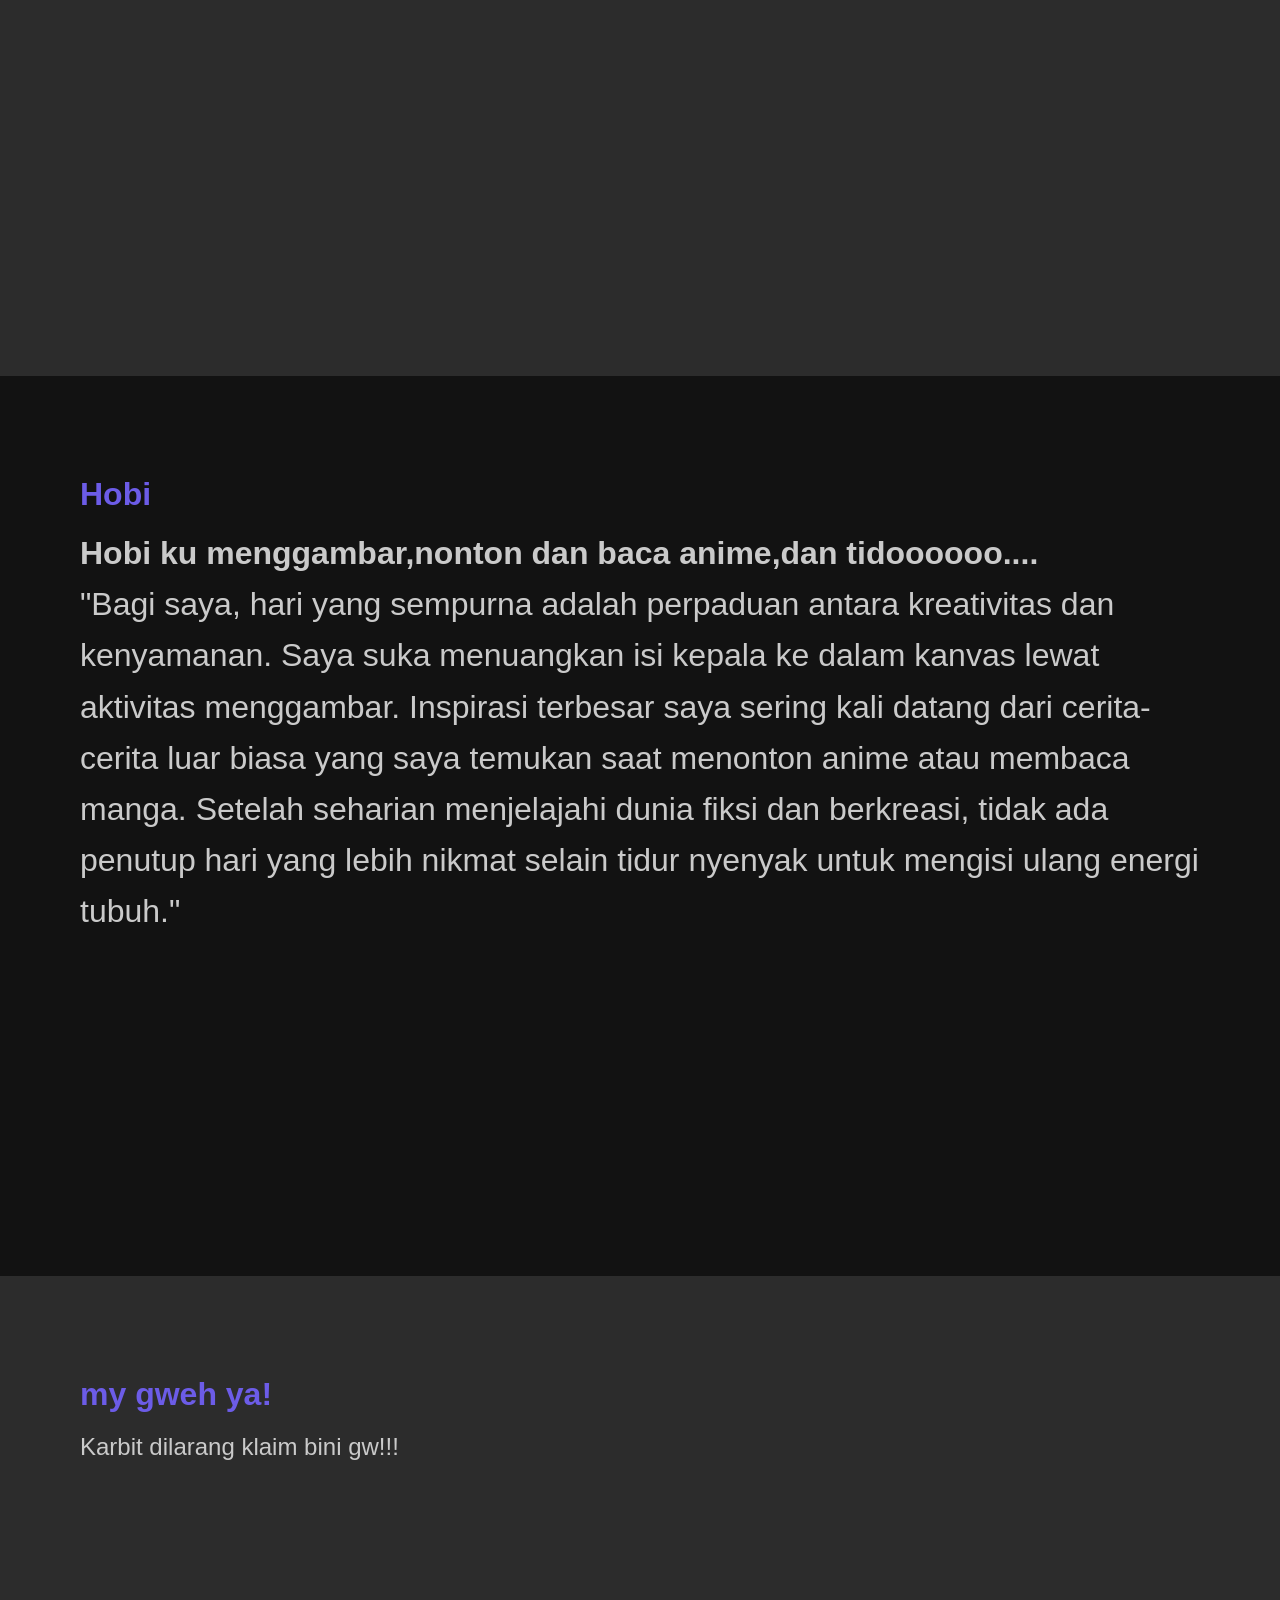
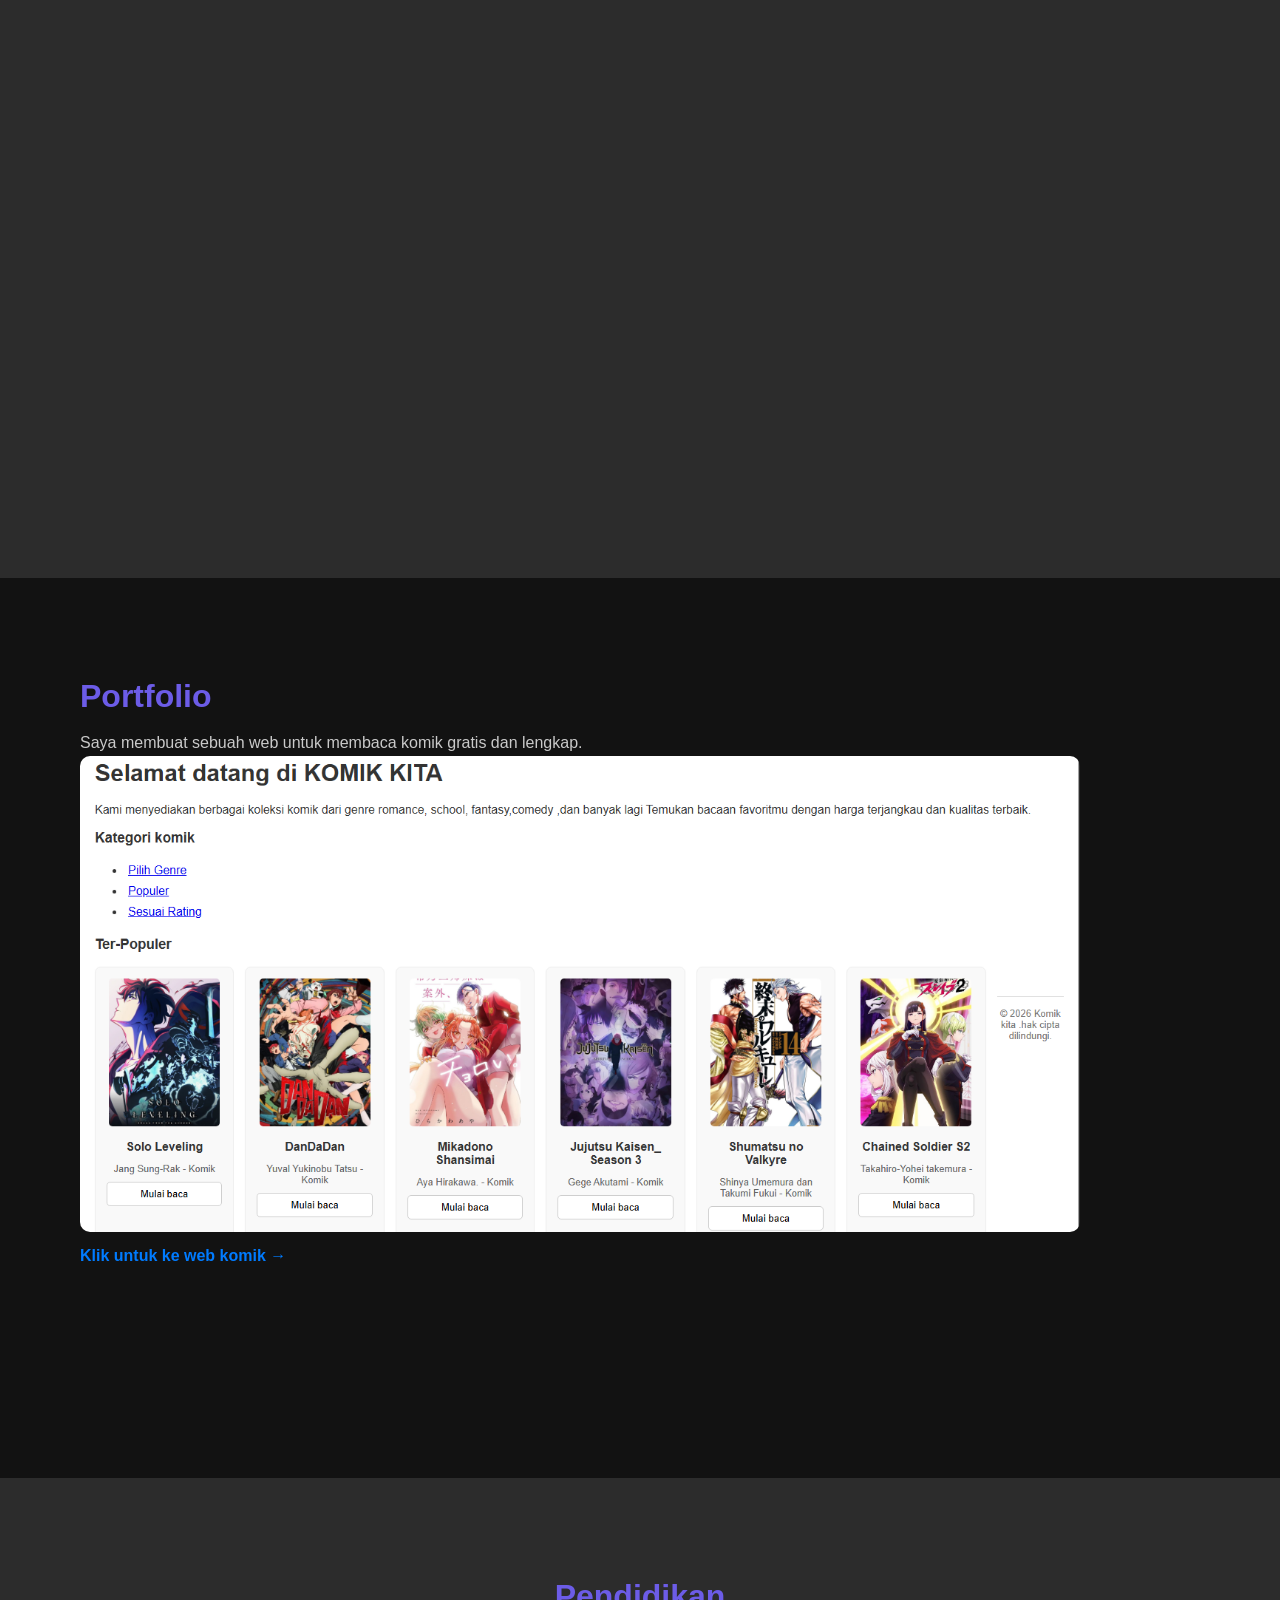
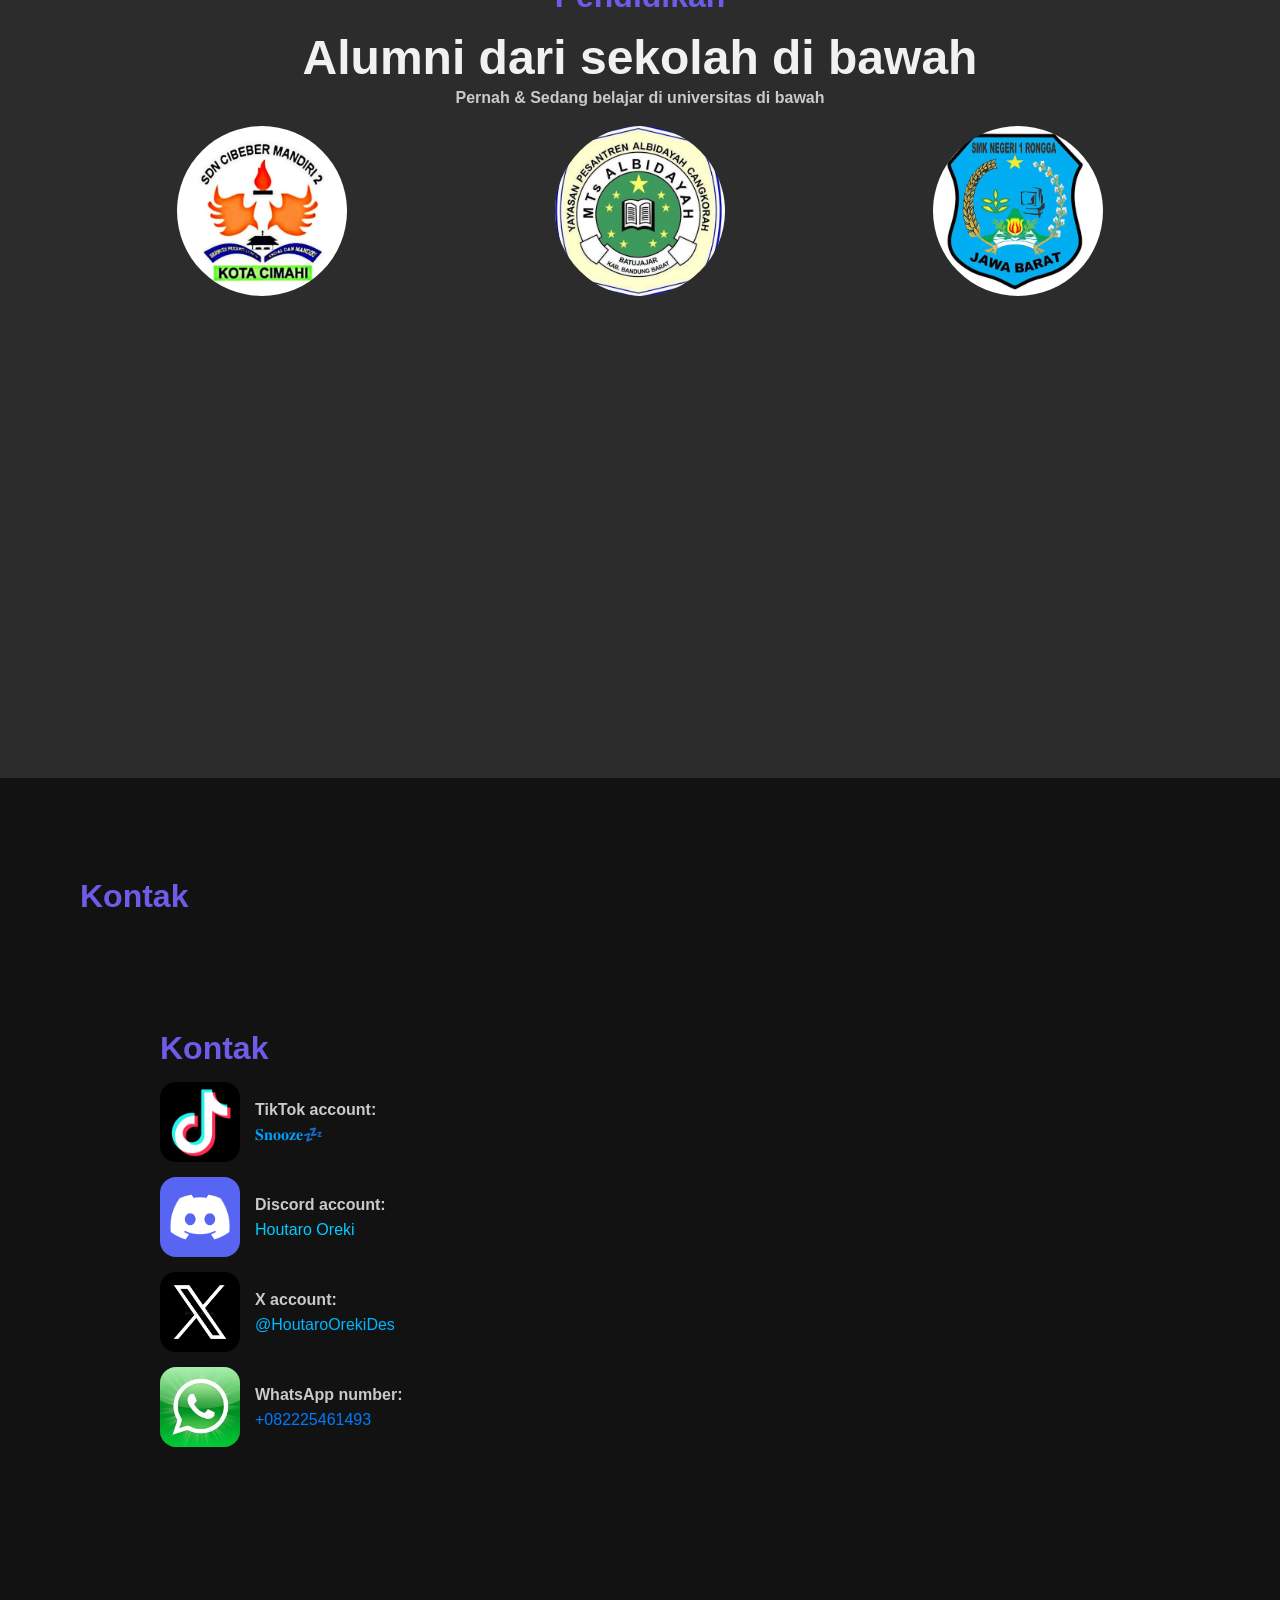
==== commit 64d9ebe2: "Update aboutme.html" ====
--- a/aboutme.html
+++ b/aboutme.html
@@ -79,10 +79,10 @@
     <section id="animfav" class="section-box">
         <h2>Anime fav</h2>
         <div class="sejajar">
-            <img src="assests/img/cs.jpe" alt="Gambar 1" width="200" class="gambar-bulatx">
-            <img src="assests/img/ddd.jpe" alt="Gambar 2" width="200" class="gambar-bulatx">
-            <img src="assests/img/ds.jpe" alt="Gambar 3" width="200" class="gambar-bulatx">
-            <img src="assests/img/zero.jpe" alt="Gambar 4" width="200" class="gambar-bulatx">
+            <img src="img/cs.jpe" alt="Gambar 1" width="200" class="gambar-bulatx">
+            <img src="img/ddd.jpe" alt="Gambar 2" width="200" class="gambar-bulatx">
+            <img src="img/ds.jpe" alt="Gambar 3" width="200" class="gambar-bulatx">
+            <img src="img/zero.jpe" alt="Gambar 4" width="200" class="gambar-bulatx">
         </div>
     </section> 
     
@@ -142,7 +142,7 @@
         <h2>Portfolio</h2>
         <p>Saya membuat sebuah web untuk membaca komik gratis dan lengkap.</p>
         <div style="display: flex; align-items: center; margin-bottom: 15px;">
-            <img src="assests/img/Web KOmik.PNG"
+            <img src="img/Web KOmik.PNG"
                 style="width: 100%; max-width: 1000px; height: auto; object-fit: contain; border-radius: 10px;">
         </div>
 
@@ -157,9 +157,9 @@
         <h1 style="text-align: center; font-size: xxx-large;">Alumni dari sekolah di bawah</h1>
         <p style= "text-align: center;"><b>Pernah & Sedang belajar di universitas di bawah</b></p>
         <div class="sejajar">
-            <img src="assests/img/sdn 2.jpe" alt="Gambar 2" width="200" class="gambar-bulatv">
-            <img src="assests/img/albiayayh.jpe" alt="Gambar 3" width="200" class="gambar-bulatv">
-            <img src="assests/img/smkn 1 rongga.jpe" alt="Gambar 3" width="200" class="gambar-bulatv">
+            <img src="img/sdn 2.jpe" alt="Gambar 2" width="200" class="gambar-bulatv">
+            <img src="img/albiayayh.jpe" alt="Gambar 3" width="200" class="gambar-bulatv">
+            <img src="img/smkn 1 rongga.jpe" alt="Gambar 3" width="200" class="gambar-bulatv">
         </div>
             
     </section>
@@ -171,7 +171,7 @@
         
         <!-- TikTok -->
         <div style="display: flex; align-items: center; margin-bottom: 15px;">
-            <img src="assests/img/tiktok.png" width="80" style="border-radius: 16px;">
+            <img src="img/tiktok.png" width="80" style="border-radius: 16px;">
             <p style="margin-left: 15px;">
                 <b>TikTok account:</b><br>
                 <a href="http://tiktok.com/@billykidss" target="_blank" style="text-decoration: none; color: #00a2ff;">𝐒𝐧𝐨𝐨𝐳𝐞💤</a>
@@ -180,7 +180,7 @@
 
         <!-- Discord -->
         <div style="display: flex; align-items: center; margin-bottom: 15px;">
-            <img src="assests/img/discord.png" width="80" style="border-radius: 16px;">
+            <img src="img/discord.png" width="80" style="border-radius: 16px;">
             <p style="margin-left: 15px;">
                 <b>Discord account:</b><br>
                 <a href="https://discord.gg/sYgMK5Vu5" target="_blank" style="text-decoration: none; color: #00ccff;">Houtaro Oreki</a>
@@ -189,7 +189,7 @@
 
         <!-- X (Twitter) -->
         <div style="display: flex; align-items: center; margin-bottom: 15px;">
-            <img src="assests/img/twittwr.jpe" width="80" style="border-radius: 16px;">
+            <img src="img/twittwr.jpe" width="80" style="border-radius: 16px;">
             <p style="margin-left: 15px;">
                 <b>X account:</b><br>
                 <a href="https://x.com/HoutaroOrekiDes" target="_blank" style="text-decoration: none; color: hwb(197 0% 0%);">@HoutaroOrekiDes</a>
@@ -198,7 +198,7 @@
 
         <!-- WhatsApp -->
         <div style="display: flex; align-items: center; margin-bottom: 15px;">
-            <img src="assests/img/wa.jpe" width="80" style="border-radius: 16px;">
+            <img src="img/wa.jpe" width="80" style="border-radius: 16px;">
             <p style="margin-left: 15px;">
                 <b>WhatsApp number:</b><br>
                 <a href="https://wa.me" target="_blank" style="text-decoration: none; color: #007BFF;">+082225461493</a>
